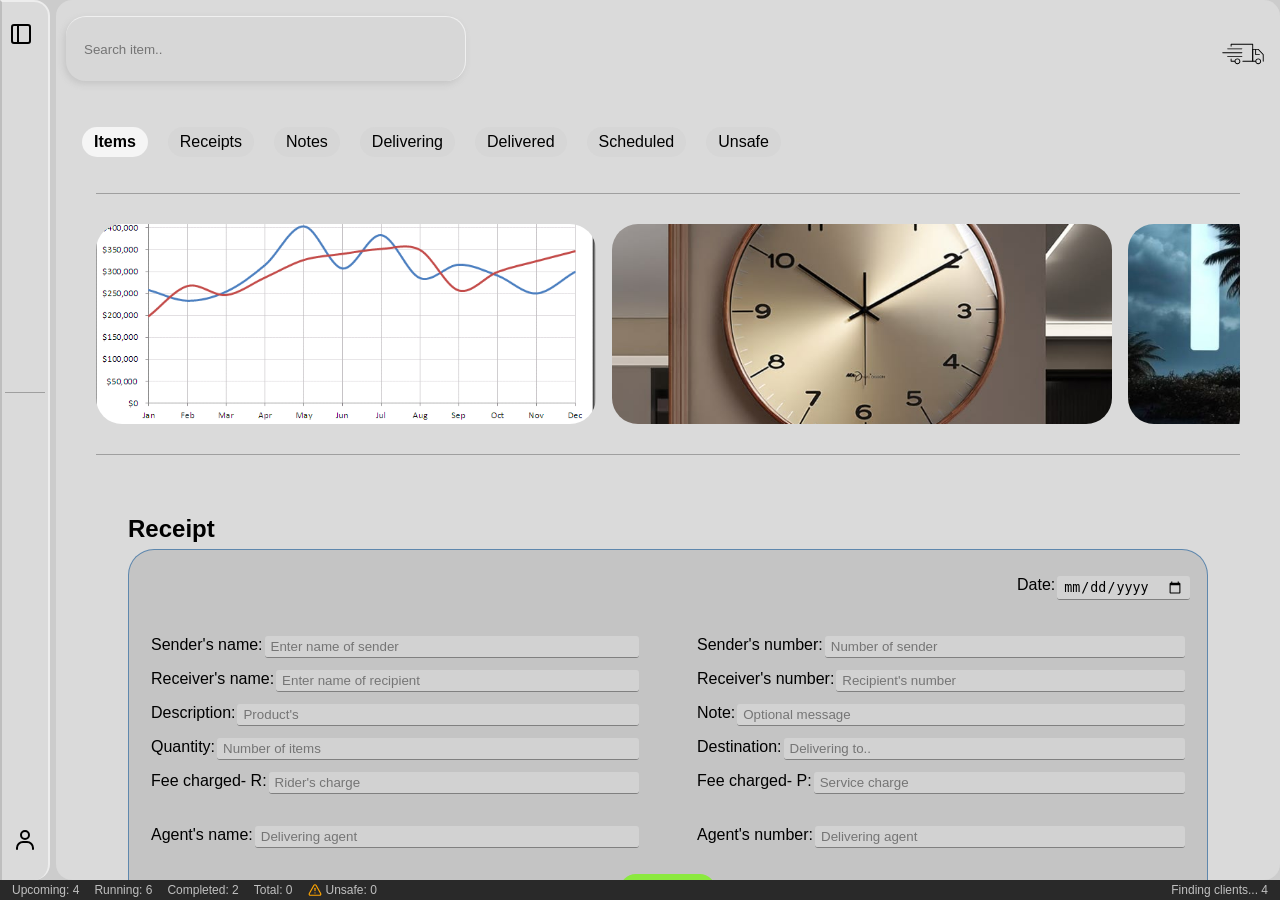
==== index.html @ 26f24923 "Deliva initialized" ====
<!doctype html>
<html lang="en">
  <head>
    <meta charset="UTF-8" />
    <meta name="viewport" content="width=device-width, initial-scale=1.0" />
    <link rel="stylesheet" href="style.css" />
    <title>Deliva</title>
  </head>
  <body>
    <div class="parent-container" id="parentContainer">
      <div class="menu-panel">
        <div class="menu-bg"></div>
        <div class="menu-header">
          <h3>Deliva</h3>
          <div class="header-item" id="menuBtn">
          <svg
            xmlns="http://www.w3.org/2000/svg"
            width="24"
            height="24"
            viewBox="0 0 24 24"
            fill="none"
            stroke="currentColor"
            stroke-width="2"
            stroke-linecap="round"
            stroke-linejoin="round"
            class="lucide lucide-panel-left-icon lucide-panel-left"
          >
            <rect width="18" height="18" x="3" y="3" rx="2" />
            <path d="M9 3v18" />
          </svg>
        </div>
        </div>
        
        <div class="menu-ctrl-sec">
          <div class="row">
            <div class="location-info" id="locationBtn">
              <div class="image"></div>
              <div class="name">Location</div>
            </div>
            <div class="location-info">
              <div class="image"></div>
              <div class="name">Location</div>
            </div>
            <div class="location-info">
              <div class="image"></div>
              <div class="name">Location</div>
            </div>
          </div>
          <div class="row">
            <div class="location-info">
              <div class="image"></div>
              <div class="name">Location</div>
            </div>
            <div class="location-info">
              <div class="image"></div>
              <div class="name">Location</div>
            </div>
            <div class="location-info">
              <div class="image"></div>
              <div class="name">Location</div>
            </div>
          </div>
          <div class="row">
            <div class="location-info">
              <div class="image"></div>
              <div class="name">Location</div>
            </div>
            <div class="location-info">
              <div class="image"></div>
              <div class="name">Location</div>
            </div>
            <div class="location-info">
              <div class="image"></div>
              <div class="name">Location</div>
            </div>
          </div>
        </div>
        <div class="divider"></div>
        <div class="menu-item-sec">
          <div class="menu-item">Insights</div>
          <div class="menu-item">Menu item</div>
          <div class="menu-item">Menu item</div>
          <div class="menu-item">Menu item</div>
          <div class="menu-item">Menu item</div>
          <div class="menu-item">Menu item</div>
          <div class="menu-item">Menu item</div>
        </div>

        <div class="menu-footer">
          <div class="menu-footer-item" id="profileBtn">
            <svg
              xmlns="http://www.w3.org/2000/svg"
              width="24"
              height="24"
              viewBox="0 0 24 24"
            >
              <g
                fill="none"
                stroke="currentColor"
                stroke-dasharray="28"
                stroke-linecap="round"
                stroke-linejoin="round"
                stroke-width="2"
              >
                <path d="M4 21v-1c0 -3.31 2.69 -6 6 -6h4c3.31 0 6 2.69 6 6v1">
                  <animate
                    fill="freeze"
                    attributeName="stroke-dashoffset"
                    dur="0.4s"
                    values="28;0"
                  />
                </path>
                <path
                  stroke-dashoffset="28"
                  d="M12 11c-2.21 0 -4 -1.79 -4 -4c0 -2.21 1.79 -4 4 -4c2.21 0 4 1.79 4 4c0 2.21 -1.79 4 -4 4Z"
                >
                  <animate
                    fill="freeze"
                    attributeName="stroke-dashoffset"
                    begin="0.4s"
                    dur="0.4s"
                    to="0"
                  />
                </path>
              </g>
            </svg>
          </div>
          <div class="menu-footer-item" id="settingBtn">
            <svg
              xmlns="http://www.w3.org/2000/svg"
              width="24"
              height="24"
              viewBox="0 0 24 24"
            >
              <g fill="none" stroke="currentColor" stroke-width="1.5">
                <circle cx="12" cy="12" r="3" />
                <path
                  d="M13.765 2.152C13.398 2 12.932 2 12 2s-1.398 0-1.765.152a2 2 0 0 0-1.083 1.083c-.092.223-.129.484-.143.863a1.62 1.62 0 0 1-.79 1.353a1.62 1.62 0 0 1-1.567.008c-.336-.178-.579-.276-.82-.308a2 2 0 0 0-1.478.396C4.04 5.79 3.806 6.193 3.34 7s-.7 1.21-.751 1.605a2 2 0 0 0 .396 1.479c.148.192.355.353.676.555c.473.297.777.803.777 1.361s-.304 1.064-.777 1.36c-.321.203-.529.364-.676.556a2 2 0 0 0-.396 1.479c.052.394.285.798.75 1.605c.467.807.7 1.21 1.015 1.453a2 2 0 0 0 1.479.396c.24-.032.483-.13.819-.308a1.62 1.62 0 0 1 1.567.008c.483.28.77.795.79 1.353c.014.38.05.64.143.863a2 2 0 0 0 1.083 1.083C10.602 22 11.068 22 12 22s1.398 0 1.765-.152a2 2 0 0 0 1.083-1.083c.092-.223.129-.483.143-.863c.02-.558.307-1.074.79-1.353a1.62 1.62 0 0 1 1.567-.008c.336.178.579.276.819.308a2 2 0 0 0 1.479-.396c.315-.242.548-.646 1.014-1.453s.7-1.21.751-1.605a2 2 0 0 0-.396-1.479c-.148-.192-.355-.353-.676-.555A1.62 1.62 0 0 1 19.562 12c0-.558.304-1.064.777-1.36c.321-.203.529-.364.676-.556a2 2 0 0 0 .396-1.479c-.052-.394-.285-.798-.75-1.605c-.467-.807-.7-1.21-1.015-1.453a2 2 0 0 0-1.479-.396c-.24.032-.483.13-.82.308a1.62 1.62 0 0 1-1.566-.008a1.62 1.62 0 0 1-.79-1.353c-.014-.38-.05-.64-.143-.863a2 2 0 0 0-1.083-1.083Z"
                />
              </g>
            </svg>
          </div>
        </div>
      </div>
      <div class="pages">
        <div class="page main">
          <div class="page-header">
            <input
              type="search"
              placeholder="Search item.."
              class="searchbar"
            />
            <div class="header-item" id="tracker">
              <svg
                xmlns="http://www.w3.org/2000/svg"
                xmlns:xlink="http://www.w3.org/1999/xlink"
                version="1.1"
                width="42"
                height="42"
                viewBox="0 0 256 256"
                xml:space="preserve"
              >
                <g
                  style="
                    stroke: none;
                    stroke-width: 0;
                    stroke-dasharray: none;
                    stroke-linecap: butt;
                    stroke-linejoin: miter;
                    stroke-miterlimit: 10;
                    fill: none;
                    fill-rule: nonzero;
                    opacity: 1;
                  "
                  transform="translate(1.4065934065934016 1.4065934065934016) scale(2.81 2.81)"
                >
                  <path
                    d="M 66.105 61.89 h -21.49 c -0.552 0 -1 -0.447 -1 -1 s 0.448 -1 1 -1 h 20.49 v -35.07 H 20.263 v 3.517 c 0 0.552 -0.448 1 -1 1 s -1 -0.448 -1 -1 v -4.517 c 0 -0.552 0.448 -1 1 -1 h 46.842 c 0.553 0 1 0.448 1 1 v 37.07 C 67.105 61.442 66.658 61.89 66.105 61.89 z"
                    style="
                      stroke: none;
                      stroke-width: 1;
                      stroke-dasharray: none;
                      stroke-linecap: butt;
                      stroke-linejoin: miter;
                      stroke-miterlimit: 10;
                      fill: rgb(0, 0, 0);
                      fill-rule: nonzero;
                      opacity: 1;
                    "
                    transform=" matrix(1 0 0 1 0 0) "
                    stroke-linecap="round"
                  />
                  <path
                    d="M 27.683 61.89 h -8.42 c -0.552 0 -1 -0.447 -1 -1 v -5.037 c 0 -0.553 0.448 -1 1 -1 s 1 0.447 1 1 v 4.037 h 7.42 c 0.552 0 1 0.447 1 1 S 28.235 61.89 27.683 61.89 z"
                    style="
                      stroke: none;
                      stroke-width: 1;
                      stroke-dasharray: none;
                      stroke-linecap: butt;
                      stroke-linejoin: miter;
                      stroke-miterlimit: 10;
                      fill: rgb(0, 0, 0);
                      fill-rule: nonzero;
                      opacity: 1;
                    "
                    transform=" matrix(1 0 0 1 0 0) "
                    stroke-linecap="round"
                  />
                  <path
                    d="M 89 61.89 c -0.55 0 -0.996 -0.443 -1 -0.993 L 87.905 46.76 L 77.653 35.999 H 67.105 V 59.89 h 5.685 c 0.553 0 1 0.447 1 1 s -0.447 1 -1 1 h -6.685 c -0.553 0 -1 -0.447 -1 -1 V 34.999 c 0 -0.552 0.447 -1 1 -1 h 11.977 c 0.273 0 0.535 0.112 0.724 0.31 l 10.82 11.358 c 0.176 0.185 0.274 0.429 0.276 0.683 L 90 60.883 c 0.004 0.553 -0.441 1.003 -0.993 1.007 C 89.005 61.89 89.002 61.89 89 61.89 z"
                    style="
                      stroke: none;
                      stroke-width: 1;
                      stroke-dasharray: none;
                      stroke-linecap: butt;
                      stroke-linejoin: miter;
                      stroke-miterlimit: 10;
                      fill: rgb(0, 0, 0);
                      fill-rule: nonzero;
                      opacity: 1;
                    "
                    transform=" matrix(1 0 0 1 0 0) "
                    stroke-linecap="round"
                  />
                  <path
                    d="M 80.892 47.356 h -8.465 c -0.553 0 -1 -0.447 -1 -1 V 34.999 c 0 -0.552 0.447 -1 1 -1 s 1 0.448 1 1 v 10.358 h 7.465 c 0.553 0 1 0.448 1 1 C 81.892 46.909 81.444 47.356 80.892 47.356 z"
                    style="
                      stroke: none;
                      stroke-width: 1;
                      stroke-dasharray: none;
                      stroke-linecap: butt;
                      stroke-linejoin: miter;
                      stroke-miterlimit: 10;
                      fill: rgb(0, 0, 0);
                      fill-rule: nonzero;
                      opacity: 1;
                    "
                    transform=" matrix(1 0 0 1 0 0) "
                    stroke-linecap="round"
                  />
                  <path
                    d="M 32.975 67.181 c -3.469 0 -6.292 -2.822 -6.292 -6.291 s 2.822 -6.291 6.292 -6.291 c 3.469 0 6.291 2.822 6.291 6.291 S 36.443 67.181 32.975 67.181 z M 32.975 56.599 c -2.366 0 -4.292 1.925 -4.292 4.291 s 1.925 4.291 4.292 4.291 s 4.291 -1.925 4.291 -4.291 S 35.341 56.599 32.975 56.599 z"
                    style="
                      stroke: none;
                      stroke-width: 1;
                      stroke-dasharray: none;
                      stroke-linecap: butt;
                      stroke-linejoin: miter;
                      stroke-miterlimit: 10;
                      fill: rgb(0, 0, 0);
                      fill-rule: nonzero;
                      opacity: 1;
                    "
                    transform=" matrix(1 0 0 1 0 0) "
                    stroke-linecap="round"
                  />
                  <path
                    d="M 78.082 67.181 c -3.47 0 -6.292 -2.822 -6.292 -6.291 s 2.822 -6.291 6.292 -6.291 c 3.469 0 6.291 2.822 6.291 6.291 S 81.551 67.181 78.082 67.181 z M 78.082 56.599 c -2.366 0 -4.292 1.925 -4.292 4.291 s 1.926 4.291 4.292 4.291 s 4.291 -1.925 4.291 -4.291 S 80.448 56.599 78.082 56.599 z"
                    style="
                      stroke: none;
                      stroke-width: 1;
                      stroke-dasharray: none;
                      stroke-linecap: butt;
                      stroke-linejoin: miter;
                      stroke-miterlimit: 10;
                      fill: rgb(0, 0, 0);
                      fill-rule: nonzero;
                      opacity: 1;
                    "
                    transform=" matrix(1 0 0 1 0 0) "
                    stroke-linecap="round"
                  />
                  <path
                    d="M 42.684 43.354 H 1 c -0.552 0 -1 -0.448 -1 -1 s 0.448 -1 1 -1 h 41.684 c 0.552 0 1 0.448 1 1 S 43.236 43.354 42.684 43.354 z"
                    style="
                      stroke: none;
                      stroke-width: 1;
                      stroke-dasharray: none;
                      stroke-linecap: butt;
                      stroke-linejoin: miter;
                      stroke-miterlimit: 10;
                      fill: rgb(0, 0, 0);
                      fill-rule: nonzero;
                      opacity: 1;
                    "
                    transform=" matrix(1 0 0 1 0 0) "
                    stroke-linecap="round"
                  />
                  <path
                    d="M 42.684 34.888 H 11.583 c -0.552 0 -1 -0.448 -1 -1 s 0.448 -1 1 -1 h 31.102 c 0.552 0 1 0.448 1 1 S 43.236 34.888 42.684 34.888 z"
                    style="
                      stroke: none;
                      stroke-width: 1;
                      stroke-dasharray: none;
                      stroke-linecap: butt;
                      stroke-linejoin: miter;
                      stroke-miterlimit: 10;
                      fill: rgb(0, 0, 0);
                      fill-rule: nonzero;
                      opacity: 1;
                    "
                    transform=" matrix(1 0 0 1 0 0) "
                    stroke-linecap="round"
                  />
                  <path
                    d="M 42.684 51.82 H 11.583 c -0.552 0 -1 -0.447 -1 -1 s 0.448 -1 1 -1 h 31.102 c 0.552 0 1 0.447 1 1 S 43.236 51.82 42.684 51.82 z"
                    style="
                      stroke: none;
                      stroke-width: 1;
                      stroke-dasharray: none;
                      stroke-linecap: butt;
                      stroke-linejoin: miter;
                      stroke-miterlimit: 10;
                      fill: rgb(0, 0, 0);
                      fill-rule: nonzero;
                      opacity: 1;
                    "
                    transform=" matrix(1 0 0 1 0 0) "
                    stroke-linecap="round"
                  />
                </g>
              </svg>
            </div>
          </div>
          <div class="page-content">
            <div class="filter-wrapper">
              <div class="filter-item" id="itemsBtn" data-target="homeXrn">
                Items
              </div>
              <div class="filter-item" id="receiptsBtn" data-target="itemsXrn">
                Receipts
              </div>
              <div class="filter-item" id="notesNotes" data-target="notesXrn">
                Notes
              </div>
              <div class="filter-item">Delivering</div>
              <div class="filter-item">Delivered</div>
              <div class="filter-item">Scheduled</div>
              <div class="filter-item">Unsafe</div>
            </div>
            <div class="filter-xrns-container">
              <div class="filter-xrn active" id="homeXrn">
                <div class="divider"></div>
                <div class="display-sec">
                  <div
                    class="display-card"
                    style="background-image: url(images/curvechart.png)"
                  ></div>
                  <div
                    class="display-card"
                    style="background-image: url(images/image5.jpg)"
                  ></div>
                  <div
                    class="display-card"
                    style="background-image: url(images/image1.jpg)"
                  ></div>
                  <div
                    class="display-card"
                    style="background-image: url(images/image2.jpg)"
                  ></div>
                  <div
                    class="display-card"
                    style="
                      background-image: url(images/products_and_services.jpeg);
                    "
                  ></div>
                  <div
                    class="display-card"
                    style="background-image: url(images/Deliverytruck.webp)"
                  ></div>
                </div>
                <div class="divider"></div>
                <div class="items-info-container">
                  <div class="header-text">
                    <h2>Receipt</h2>
                    <div class="code-container"><h3></h3></div>
                  </div>
                  <div class="receipt-form">
                    <div class="item-info date-field">
                      Date:
                      <input
                        id="dateInput"
                        type="date"
                        class="input-field"
                        placeholder="Delivering date"
                      />
                    </div>
                    <div class="row">
                      <div class="item-info">
                        Sender's name:
                        <input
                          id="senderNameInput"
                          type="text"
                          class="input-field"
                          placeholder="Enter name of sender"
                        />
                      </div>
                      <div class="item-info">
                        Sender's number:
                        <input
                          id="senderNumberInput"
                          type="number"
                          class="input-field"
                          placeholder="Number of sender"
                        />
                      </div>
                    </div>
                    <div class="row">
                      <div class="item-info">
                        Receiver's name:
                        <input
                          id="receiverNameInput"
                          type="text"
                          class="input-field"
                          placeholder="Enter name of recipient"
                        />
                      </div>
                      <div class="item-info">
                        Receiver's number:
                        <input
                          id="receiverNumberInput"
                          type="number"
                          class="input-field"
                          placeholder="Recipient's number"
                        />
                      </div>
                    </div>
                    <div class="row">
                      <div class="item-info">
                        Description:
                        <input
                          id="descriptionInput"
                          type="text"
                          class="input-field"
                          placeholder="Product's"
                        />
                      </div>
                      <div class="item-info">
                        Note:
                        <input
                          id="noteInput"
                          type="text"
                          class="input-field"
                          placeholder="Optional message"
                        />
                      </div>
                    </div>
                    <div class="row">
                      <div class="item-info">
                        Quantity:
                        <input
                          id="quantityInput"
                          type="number"
                          class="input-field"
                          placeholder="Number of items"
                        />
                      </div>
                      <div class="item-info">
                        Destination:
                        <input
                          id="destinationInput"
                          type="text"
                          class="input-field"
                          placeholder="Delivering to.."
                        />
                      </div>
                    </div>
                    <div class="row">
                      <div class="item-info">
                        Fee charged- R:
                        <input
                          id="riderFeeInput"
                          type="number"
                          class="input-field"
                          placeholder="Rider's charge"
                        />
                      </div>
                      <div class="item-info">
                        Fee charged- P:
                        <input
                          id="serviceFeeInput"
                          type="number"
                          class="input-field"
                          placeholder="Service charge"
                        />
                      </div>
                    </div>
                    <div class="row space-up">
                      <div class="item-info">
                        Agent's name:
                        <input
                          id="agentNameInput"
                          type="text"
                          class="input-field"
                          placeholder="Delivering agent"
                        />
                      </div>
                      <div class="item-info">
                        Agent's number:
                        <input
                          id="agentNumberInput"
                          type="number"
                          class="input-field"
                          placeholder="Delivering agent"
                        />
                      </div>
                    </div>
                    <div class="save-btn" id="saveBtn">Save</div>
                  </div>
                </div>
                <div class="items-info-container">
                  <div class="header-text">
                    <h2>Way Bill</h2>
                    <button class="btn" id="expandBtn">Collapse</button>
                  </div>
                  <div class="bill-container"></div>
                </div>
              </div>
              <div class="filter-xrn" id="itemsXrn"></div>
              <div class="filter-xrn" id="notesXrn"></div>
            </div>
          </div>
        </div>
        <div class="page" id="locationPage">
          <div class="location-coverimg-container">
            <div class="location-coverimg">
              <div class="image-blur"></div>
              <div class="image-line-blur"></div>
            </div>
          </div>
          <div class="location-page-header"></div>
          <div class="location-content">
            <div class="location-name">
              <h2>Location</h2>
            </div>
            <div class="agent-details">
              <div class="agent-info-item">
                <div class="agent-info">
                  <h3>Agent name</h3>
                  <div class="icon">
                    <svg
                      xmlns="http://www.w3.org/2000/svg"
                      width="24"
                      height="24"
                      viewBox="0 0 24 24"
                      fill="none"
                      stroke="currentColor"
                      stroke-width="2"
                      stroke-linecap="round"
                      stroke-linejoin="round"
                      class="lucide lucide-user-icon lucide-user"
                    >
                      <path d="M19 21v-2a4 4 0 0 0-4-4H9a4 4 0 0 0-4 4v2" />
                      <circle cx="12" cy="7" r="4" />
                    </svg>
                  </div>
                </div>
                <div class="agent-info-field">
                  <h3>Nameof Agent</h3>
                </div>
              </div>
              <div class="divider"></div>
              <div class="agent-info-item">
                <div class="agent-info">
                  <h3>Agent Tel no</h3>
                  <div class="icon">
                    <svg
                      xmlns="http://www.w3.org/2000/svg"
                      width="220"
                      height="220"
                      viewBox="0 0 24 24"
                      fill="none"
                      stroke="currentColor"
                      stroke-width="2"
                      stroke-linecap="round"
                      stroke-linejoin="round"
                      class="lucide lucide-phone-icon lucide-phone"
                    >
                      <path
                        d="M13.832 16.568a1 1 0 0 0 1.213-.303l.355-.465A2 2 0 0 1 17 15h3a2 2 0 0 1 2 2v3a2 2 0 0 1-2 2A18 18 0 0 1 2 4a2 2 0 0 1 2-2h3a2 2 0 0 1 2 2v3a2 2 0 0 1-.8 1.6l-.468.351a1 1 0 0 0-.292 1.233 14 14 0 0 0 6.392 6.384"
                      />
                    </svg>
                  </div>
                </div>
                <div class="agent-info-field">
                  <div class="numbers-container">
                    <h3>Numberof Agent</h3>
                  </div>
                </div>
              </div>
            </div>
            <div class="items-info-container">
              <div class="date-container">Date</div>
            </div>
            <div class="location-items-container"></div>
          </div>
        </div>
      </div>
    </div>
    <div class="footer-notes-bar">
      <div class="f-note">Upcoming: 4</div>
      <div class="f-note">Running: 6</div>
      <div class="f-note">Completed: 2</div>
      <div class="f-note" id="fNoteTotal"></div>
      <div class="f-note">
        <svg
          xmlns="http://www.w3.org/2000/svg"
          width="14"
          height="14"
          viewBox="0 0 24 24"
          fill="none"
          stroke="currentColor"
          stroke-width="2"
          stroke-linecap="round"
          stroke-linejoin="round"
          class="lucide lucide-triangle-alert-icon lucide-triangle-alert"
        >
          <path
            d="m21.73 18-8-14a2 2 0 0 0-3.48 0l-8 14A2 2 0 0 0 4 21h16a2 2 0 0 0 1.73-3"
          />
          <path d="M12 9v4" />
          <path d="M12 17h.01" />
        </svg>
        Unsafe: 0
      </div>
      <div class="f-note" id="footerClient">Finding clients... 4</div>
    </div>
  </body>
  <script src="main.js"></script>
</html>
---- style.css ----
/* :root {
  hoverbg: hsl(0, 0%, 50%, 0.2);
} */
* {
  padding: 0;
  margin: 0;
  box-sizing: border-box;
}
body {
  height: 100vh;
  min-width: 300px;
  overflow: hidden;
  background: hsl(0, 0%, 80%);
  font-family: "Segoe UI", Tahoma, Geneva, Verdana, sans-serif;
  display: flex;
  flex-direction: column;
}
::-webkit-scrollbar {
  width: 6px;
}
::-webkit-scrollbar-track {
  background: transparent;
}
::-webkit-scrollbar-thumb {
  border: 1px solid hsla(0, 0%, 44%, 0.247);
  border-radius: 3px;
  background: rgba(185, 185, 185, 0.884);
}
.parent-container {
  width: 100%;
  flex: 1;
  min-height: 0;
  background: hsl(0, 0%, 80%);
  display: flex;
  justify-content: flex-start;
  gap: 6px;
  position: relative;
  overflow: hidden;
}
.pages {
  width: 100%;
  flex: 1;
  position: relative;
  /* background: green; */
  overflow: hidden;
  display: flex;
}
.page {
  width: 100%;
  height: 100%;
  padding: 10px;
  border-radius: 16px;
  background: hsl(0, 0%, 88%, 0.7);
  position: absolute;
  top: 0;
  left: 0;
  transform: translateX(100%);
  transition: transform 0.3s ease;
  display: flex;
  flex-direction: column;
  overflow-y: auto;
  padding-bottom: 100px;
}
.main {
  transform: translateX(0);
}
.page.show {
  transform: translateX(0);
}
#locationBtn {
  background: green;
}
.page-header {
  padding: 16px 0 30px;
  display: flex;
  justify-content: space-between;
}
.location-page-header {
  padding: 20px;
  background: hsl(0, 0%, 0%, 0.5);
  position: absolute;
  top: 4px;
  left: 0;
  right: 0;
}
/* .location-coverimg-container {
} */
.location-coverimg {
  width: 100%;
  height: 150px;
  position: absolute;
  top: 0;
  left: 0;
  background-image: url("images/image3.jpg");
  background-repeat: no-repeat;
  background-position: center;
  background-size: cover;
}
.image-blur {
  width: 100%;
  height: 20px;
  padding: 16px;
  background: hsl(0, 0%, 0%, .1);
  backdrop-filter: blur(10px);
  position: absolute;
  left: 0;
  bottom: 0;
}
.image-line-blur {
  width: 100%;
  height: 50px;
  padding: 16px;
  background: hsl(0, 0%, 60%, 0.1);
  backdrop-filter: blur(10px);
  position: absolute;
  left: 0;
  bottom: -35px;
}
.location-content {
  width: 100%;
  flex: 1;
  padding: 10px;
  background: hsl(0, 0%, 76%, 0.5);
  border-radius: 16px;
  position: absolute;
  top: 130px;
  left: 0;
}
.location-name {
  width: fit-content;
  padding: 6px 12px;
  border: 1px solid #fff;
  border-radius: 8px;
  background: rgb(255, 115, 0);
  color: #fff;
  position: relative;
  top: -30px;
}
.agent-details {
  padding: 24px 16px;
  border-radius: 16px;
  background: #ecd38e;
  display: flex;
  flex-direction: column;
  gap: 30px;
}
.agent-info-item {
  display: flex;
  align-items: start;
  gap: 18px;
}
.agent-info {
  width: fit-content;
  border: 1px solid;
  border-radius: 8px;
  padding: 4px;
  position: relative;
}
.agent-info h3 {
  font-size: 14px;
  font-weight: 400;
}
.agent-info .icon {
  width: 22px;
  height: 22px;
  border-radius: 50%;
  background: #ecd38e;
  position: absolute;
  top: -60%;
  display: flex;
  align-items: center;
  justify-content: center;
}
.agent-info .icon svg {
  width: 18px;
  height: 18px;
}
.numbers-container {
  display: flex;
  flex-direction: column;
  align-items: start;
}
.divider {
  height: 1px;
  width: 100%;
  background: hsla(0, 0%, 40%, 0.5);
  /* background: hsla(0, 0%, 0%, 0.9); */
  margin: 10px 0;
}
.menu-bg {
  position: absolute;
  inset: 0;
  width: 220px;
  border-radius: 0 16px 16px 0;
  background: url("images/UI/cc1b6f63-4855-457a-b204-3579b3ddf3bd.jpeg");
  filter: blur(16px);
  z-index: -100;
}
.menu-panel {
  height: 100%;
  width: 50px;
  flex-shrink: 0;
  padding: 3px;
  padding-bottom: 10px;
  border-top: 2px solid hsla(0, 0%, 100%, 0.5);
  border-right: 2px solid hsla(0, 0%, 100%, 0.5);
  border-left: 2px solid hsl(0, 0%, 50%, 0.3);
  border-radius: 0 16px 16px 0;
  background: hsl(0, 0%, 88%, 0.7);
  display: flex;
  flex-direction: column;
  gap: 10px;
  overflow: hidden;
  position: relative;
  /* margin-left: -12px; */
  transition:
    width 0.3s ease,
    margin-left 0.3s ease;
    /* 0.5s cubic-bezier(0.175, 0.885, 0.32, 1.275) */
}
.parent-container.menu #menuBtn {
  margin-right: 6px;
}
.parent-container.menu .menu-panel {
  width: 220px;
  overflow-y: auto;
}
.parent-container.menu .menu-header h3 {
  transform: translateX(0);
}
.parent-container.menu .menu-ctrl-sec {
  transform: translateX(0);
}
.parent-container.menu .menu-item-sec {
  opacity: 1;
  transform: translateX(0);
}
.menu-panel::-webkit-scrollbar {
  display: none;
}
.menu-header {
  padding: 10px;
  display: flex;
  align-items: center;
  justify-content: space-between;
}
.menu-header h3 {
  font-size: 32px;
  font-weight: 600;
  color: hsla(0, 0%, 0%, 0.1);
  transform: translateX(-170%);
  transition: 0.6s ease;
}
.menu-ctrl-sec {
  height: 300px;
  width: 100%;
  padding: 14px 15px;
  border: 1px solid hsla(0, 0%, 0%, 0.3);
  border-radius: 22px;
  background: hsl(0, 0%, 85%, 0.8);
  display: flex;
  flex-direction: column;
  align-items: center;
  justify-content: space-between;
  flex-shrink: 0;
  overflow: hidden;
  transform: translateX(-180%);
  transition: 0.4s cubic-bezier(0.375, 1.185, 0.32, 1.075);
}
.location-info {
  width: 58px;
  padding: 6px 3px;
  border-radius: 12px;
  display: flex;
  flex-direction: column;
  align-items: center;
  justify-content: center;
  cursor: pointer;
  gap: 6px;
  overflow: hidden;
  text-overflow: ellipsis;
  /* display: inline-block; */
  white-space: nowrap;
}
.location-info .image {
  width: 40px;
  height: 40px;
  border-radius: 50%;
  background: rgb(150, 150, 150);
}
.location-info .name {
  padding: 3px;
  font-size: 14px;
  display: inline-block;
  white-space: nowrap;
  text-overflow: ellipsis;
  text-align: start;
  /* background: blue; */
}
.location-info:hover {
  background: hsl(0, 0%, 96%);
}
.location-items-container {
  height: 500px;
  border-radius: 16px;
  background: rgba(168, 146, 146, 0.158);
  box-shadow: 3px 3px 8px hsl(0, 0%, 0%, 0.2);
  margin-top: 14px;
}
#menuBtn {
  position: absolute;
  right: 0;
  transition: 0.6s ease;
}
.menu-item-sec {
  padding: 18px 8px;
  border-radius: 26px;
  background: hsl(0, 0%, 70%, 0.2);
  display: flex;
  flex-direction: column;
  gap: 10px;
  margin-top: 30px;
  opacity: 0;
  transition: 0.4s ease;
  transform: translateX(-60px);
}
.menu-item {
  width: 100%;
  padding: 8px 12px;
  border-radius: 16px;
  background: hsl(0, 0%, 70%, 0.1);
  cursor: pointer;
  white-space: nowrap;
}
.menu-item:hover {
  background: hsl(0, 0%, 96%);
}
.menu-footer {
  display: flex;
  justify-content: space-between;
  gap: 10px;
  margin-top: auto;
  padding-bottom: 10px;
}
.menu-footer-item {
  width: fit-content;
  padding: 8px;
  border-radius: 50%;
  cursor: pointer;
  display: flex;
  align-items: center;
  justify-content: center;
}
.menu-footer-item:hover {
  background: hsl(0, 0%, 70%, 0.3);
}
.searchbar {
  padding: 12px 18px;
  width: 400px;
  border: none;
  border-top: 1px solid #ffffff9f;
  border-right: 1px solid #ffffff9f;
  border-radius: 20px;
  outline: none;
  background: hsl(0, 0%, 80%, 0.2);
  box-shadow: -2px 3px 6px hsl(0, 0%, 60%, 0.3);
  margin-top: -10px;
}
.header-item {
  width: 55px;
  height: 55px;
  border-radius: 6px;
  display: flex;
  justify-content: center;
  align-items: center;
  cursor: pointer;
}
.header-item:hover {
  background: hsl(0, 0%, 50%, 0.2);
}
.page-content {
  width: 100%;
  padding: 10px;
  display: flex;
  flex-direction: column;
  position: relative;
  background: none;
}
.filter-wrapper {
  display: flex;
  justify-content: flex-start;
  gap: 20px;
  margin: 6px;
  overflow-x: auto;
  -webkit-overflow-scrolling: touch;
  scrollbar-width: none;
}
.filter-wrapper::-webkit-scrollbar {
  display: none;
}
.filter-item.active {
  background: hsl(0, 0%, 96%);
  font-weight: 600;
}
.filter-item {
  min-width: 60px;
  padding: 6px 12px;
  border-radius: 20px;
  background: hsl(0, 0%, 70%, 0.1);
  display: flex;
  align-items: center;
  justify-content: center;
  white-space: nowrap;
  cursor: pointer;
}
.filter-item:hover {
  background: hsl(0, 0%, 96%);
}
.filter-xrns-container {
  width: 100%;
  max-width: 1200px;
  background: none;
  position: relative;
  margin: 0 auto;
  overflow: hidden;
  transition: height 0.3s ease;
}
.filter-xrn {
  width: 100%;
  padding: 20px;
  background: none;
  position: absolute;
  top: 0;
  left: 0;
  opacity: 0;
  transform: translateX(100%);
  transition:
    transform 0.3s ease,
    opacity 0.25s ease;
  pointer-events: none;
}
.filter-xrn.active {
  opacity: 1;
  transform: translateX(0);
  pointer-events: auto;
}
.footer-notes-bar {
  width: 100%;
  height: 20px;
  padding: 2px 12px;
  background: hsl(0, 0%, 0%, 0.8);
  backdrop-filter: blur(5px);
  flex: 0 0 auto;
  color: hsla(0, 0%, 100%, 0.7);
  font-size: 12px;
  display: flex;
  align-items: center;
  gap: 15px;
  overflow-x: auto;
  white-space: nowrap;
}
.f-note {
  display: flex;
  align-items: center;
  gap: 4px;
}
.f-note svg {
  color: orange;
}
#footerClient {
  margin-left: auto;
}
.display-sec {
  border-radius: 26px;
  display: flex;
  flex-direction: row;
  align-items: center;
  justify-content: flex-start;
  width: 100%;
  overflow-x: auto;
  background: none;
  gap: 16px;
  scroll-snap-type: x mandatory;
  -webkit-overflow-scrolling: touch;
}
.display-sec::-webkit-scrollbar {
  display: none;
}
.display-card {
  width: 100%;
  max-width: 500px;
  height: 200px;
  margin-top: 20px;
  margin-bottom: 20px;
  border-radius: 26px;
  background-repeat: no-repeat;
  background-position: center;
  background-size: cover;
  display: flex;
  flex-shrink: 0;
  scroll-snap-align: center;
}
/* slider keyframes removed: using scroll-snap + JS-driven scrolling */

@media (max-width: 600px) {
  .display-card {
    max-width: 90vw;
    height: 160px;
    border-radius: 18px;
  }
  .searchbar {
    width: calc(100% - 120px);
  }
  .menu-panel {
    max-width: 200px;
  }
  .filter-xrn {
    padding: 12px;
  }
  .filter-wrapper {
    gap: 10px;
    margin: 6px 4px;
  }
}
.header-text {
  width: 100%;
  max-width: 1080px;
  margin-bottom: 6px;
  display: flex;
  background: none;
}
.header-text h2 {
  width: fit-content;
  display: flex;
  align-items: center;
  justify-content: flex-start;
}
.code-container {
  flex: 1;
  display: flex;
  align-items: center;
  justify-content: center;
  background: none;
  margin-left: auto;
}
.btn {
  width: 60px;
  padding: 2px 36px;
  border-radius: 7px;
  outline: none;
  border: none;
  display: flex;
  align-items: center;
  justify-content: center;
  cursor: pointer;
  transition: 0.2s ease;
}
.btn:hover {
  background: hsl(0, 0%, 70%, 0.2);
}
.btn:active {
  transform: scale(0.9);
}
#expandBtn {
  display: none;
  margin-left: auto;
}
.items-info-container {
  width: 100%;
  display: flex;
  flex-direction: column;
  align-items: center;
  justify-content: center;
  position: relative;
  margin-top: 60px;
}
.receipt-form {
  width: 100%;
  max-width: 1080px;
  padding: 20px 16px;
  border: 1px solid rgba(28, 95, 158, 0.603);
  border-radius: 26px;
  background: hsla(0, 0%, 64%, 0.4);
  display: flex;
  flex-direction: column;
  justify-content: space-between;
}
.process-indicator {
  display: flex;
  gap: 1px;
}
.indicator {
  width: 40px;
  height: 40px;
  padding: 2px;
  border-radius: 10px;
  background: none;
  display: flex;
  align-items: center;
  justify-content: center;
}
.indicator svg {
  /* width: 24px;
  height: 24px; */
  stroke-width: 2px;
  stroke: blue;
}
.indicator:hover {
  width: 50px;
  height: 40px;
  background: hsl(0, 0%, 0%, 0.2);
}
.item-info {
  width: 100%;
  max-width: 500px;
  /* max-width: 100px; */
  padding: 6px;
  background: none;
  display: flex;
  white-space: nowrap;
  gap: 2px;
  overflow: hidden;
}
.row {
  display: flex;
  justify-content: space-between;
  gap: 10px;
}
.space-up {
  margin-top: 20px;
}
.input-field {
  width: 100%;
  flex: 1;
  padding: 3px 6px;
  outline: none;
  border: none;
  border-bottom: 1px solid hsl(0, 0%, 50%);
  border-radius: 3px;
  background: hsla(0, 0%, 90%, 0.4);
  /* background: none; */
}
.date-field {
  width: 180px;
  overflow: hidden;
  margin-left: auto;
  margin-bottom: 24px;
}
.save-btn {
  width: fit-content;
  padding: 8px 30px;
  border-radius: 16px;
  background: #8be93f;
  margin-top: 20px;
  margin-left: 50%;
  transform: translateX(-50%);
  cursor: pointer;
}
.save-btn:hover {
  background: #a0f15c;
}
.location-set {
  width: 100%;
  max-width: 1080px;
  padding: 20px 16px;
  /* margin-top: 65px; */
  border-radius: 26px;
  background: none;
  box-shadow: 1px 1px 8px hsl(0, 0%, 0%, 0.2);
  position: relative;
}
.date-container {
  width: fit-content;
  padding: 6px 12px;
  border-radius: 8px;
  background: hsla(0, 0%, 0%, 0.145);
  font-weight: 400;
  margin-left: auto;
  cursor: pointer;
  transition: 0.2s ease;
}
.date-container:hover {
  background: hsla(0, 0%, 30%, 0.145);
}
.destination-container {
  width: fit-content;
  padding: 2px;
  padding-right: 4px;
  border-radius: 7px;
  display: flex;
  align-items: center;
  justify-content: center;
  gap: 10px;
  cursor: pointer;
}
.destination-container:hover {
  background: hsla(0, 0%, 40%, 0.2);
}
.location {
  width: 100%;
  display: flex;
  justify-content: space-between;
  align-items: center;
  background: none;
}
.location-item-counter {
  padding: 4px;
  margin-right: auto;
  margin-top: auto;
  margin-bottom: 2px;
  border-radius: 5px;
  background: #000;
  color: #fff;
  transform: scale(0.5);
  cursor: default;
}
.editor-card {
  display: flex;
  gap: 8px;
  opacity: 0;
  transition: 0.2s ease;
  position: absolute;
  top: -15px;
  right: 10px;
}
.bill:hover .editor-card {
  opacity: 1;
}
.editor-item {
  padding: 4px 6px;
  border: 3px solid hsl(0, 0%, 88%, 0.7);
  border-radius: 7px;
  background: hsla(0, 0%, 40%, 0.2);
  cursor: pointer;
}
.editor-item:hover {
  border: 1px solid hsl(0, 0%, 10%);
  background: hsla(0, 0%, 60%, 0.2);
}
.editor-item:active {
  background: hsla(0, 0%, 50%, 0.3);
  transform: scale(0.9);
}
.editor-item svg {
  width: 14px;
  height: 14px;
}
.item-senders {
  width: fit-content;
  border-radius: 7px;
  padding: 6px 1px;
  padding-right: 2px;
  display: flex;
  justify-content: center;
  cursor: pointer;
}
.item-senders:hover {
  background: hsl(0, 0%, 40%, 0.2);
}
.item-senders svg {
  width: 24px;
  height: 24px;
}
.sender-name h3 {
  font-weight: 600;
  margin-left: 2px;
}
.bill-container {
  width: 100%;
  display: flex;
  flex-direction: column;
  justify-content: center;
  align-items: center;
  gap: 30px;
}
.bill {
  padding: 12px;
  margin-left: 22px;
  border-radius: 14px;
  background: hsla(0, 0%, 70%, 0.4);
  margin-top: 20px;
  display: flex;
  align-items: center;
  gap: 12px;
  position: relative;
}
.bill::before {
  content: "";
  width: 1px;
  height: 124px;
  margin-left: -30px;
  background: hsla(0, 0%, 20%, 0.2);
  position: absolute;
}
.bill:last-child {
  margin-bottom: 14px;
}
.bill-item-img {
  width: 60px;
  height: 60px;
  border-top: 1px solid #ffffffd0;
  border-right: 1px solid #ffffffd0;
  border-radius: 8px;
  background: rgb(129, 129, 129);
}
.bill-details {
  width: 100%;
  display: flex;
  flex-direction: column;
  justify-content: space-between;
}
.output-value {
  margin-left: 3px;
  font-weight: 500;
}
.code {
  margin-left: auto;
  width: fit-content;
  margin-top: -20px;
  font-weight: 600;
}
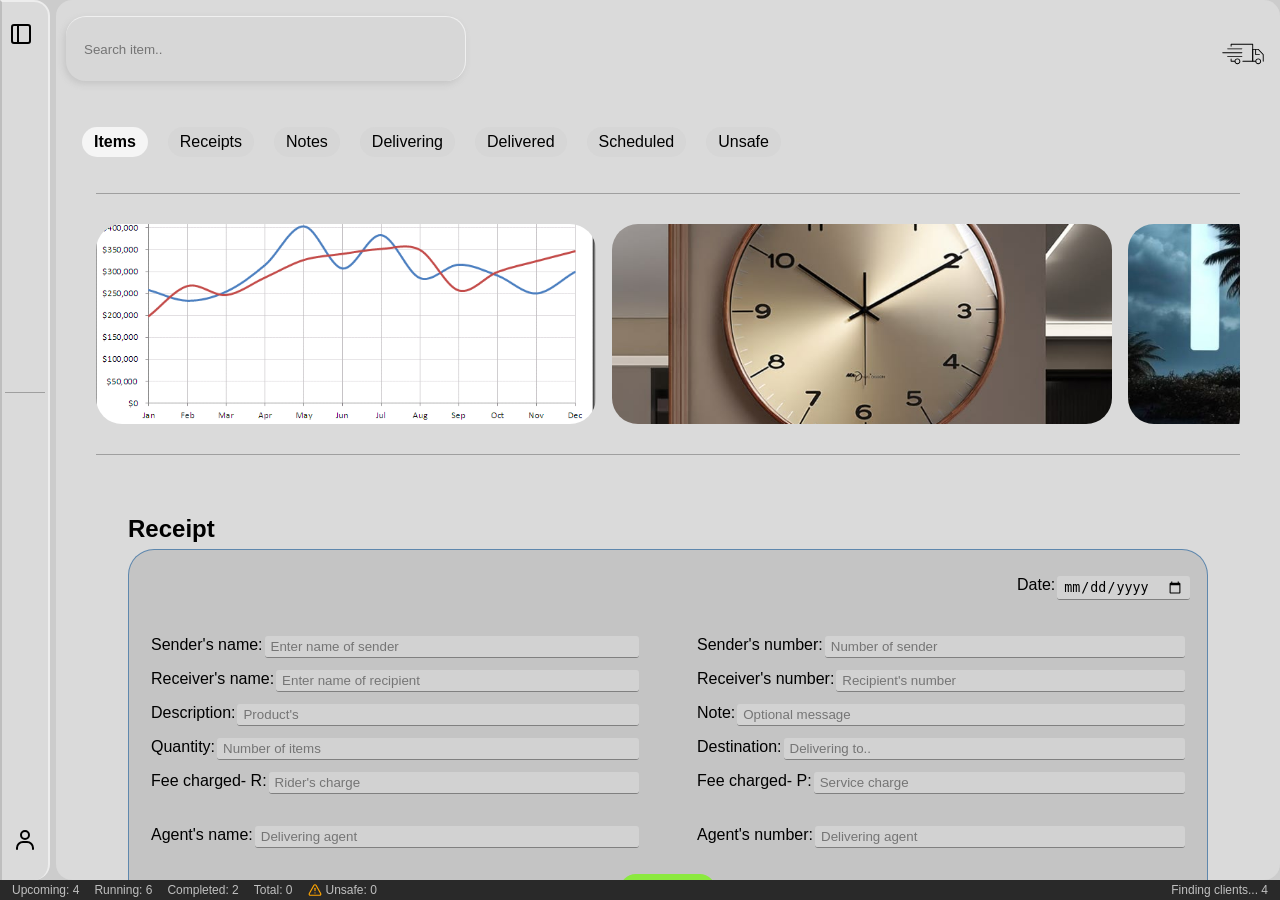
==== commit b16abc40: "Added insights" ====
--- a/index.html
+++ b/index.html
@@ -13,24 +13,24 @@
         <div class="menu-header">
           <h3>Deliva</h3>
           <div class="header-item" id="menuBtn">
-          <svg
-            xmlns="http://www.w3.org/2000/svg"
-            width="24"
-            height="24"
-            viewBox="0 0 24 24"
-            fill="none"
-            stroke="currentColor"
-            stroke-width="2"
-            stroke-linecap="round"
-            stroke-linejoin="round"
-            class="lucide lucide-panel-left-icon lucide-panel-left"
-          >
-            <rect width="18" height="18" x="3" y="3" rx="2" />
-            <path d="M9 3v18" />
-          </svg>
+            <svg
+              xmlns="http://www.w3.org/2000/svg"
+              width="24"
+              height="24"
+              viewBox="0 0 24 24"
+              fill="none"
+              stroke="currentColor"
+              stroke-width="2"
+              stroke-linecap="round"
+              stroke-linejoin="round"
+              class="lucide lucide-panel-left-icon lucide-panel-left"
+            >
+              <rect width="18" height="18" x="3" y="3" rx="2" />
+              <path d="M9 3v18" />
+            </svg>
+          </div>
         </div>
-        </div>
-        
+
         <div class="menu-ctrl-sec">
           <div class="row">
             <div class="location-info" id="locationBtn">
@@ -77,8 +77,18 @@
         </div>
         <div class="divider"></div>
         <div class="menu-item-sec">
-          <div class="menu-item">Insights</div>
-          <div class="menu-item">Menu item</div>
+          <a
+            href="index.html"
+            class="menu-item"
+            style="text-decoration: none; color: inherit"
+            >Dashboard</a
+          >
+          <a
+            href="insights.html"
+            class="menu-item"
+            style="text-decoration: none; color: inherit"
+            >Insights</a
+          >
           <div class="menu-item">Menu item</div>
           <div class="menu-item">Menu item</div>
           <div class="menu-item">Menu item</div>
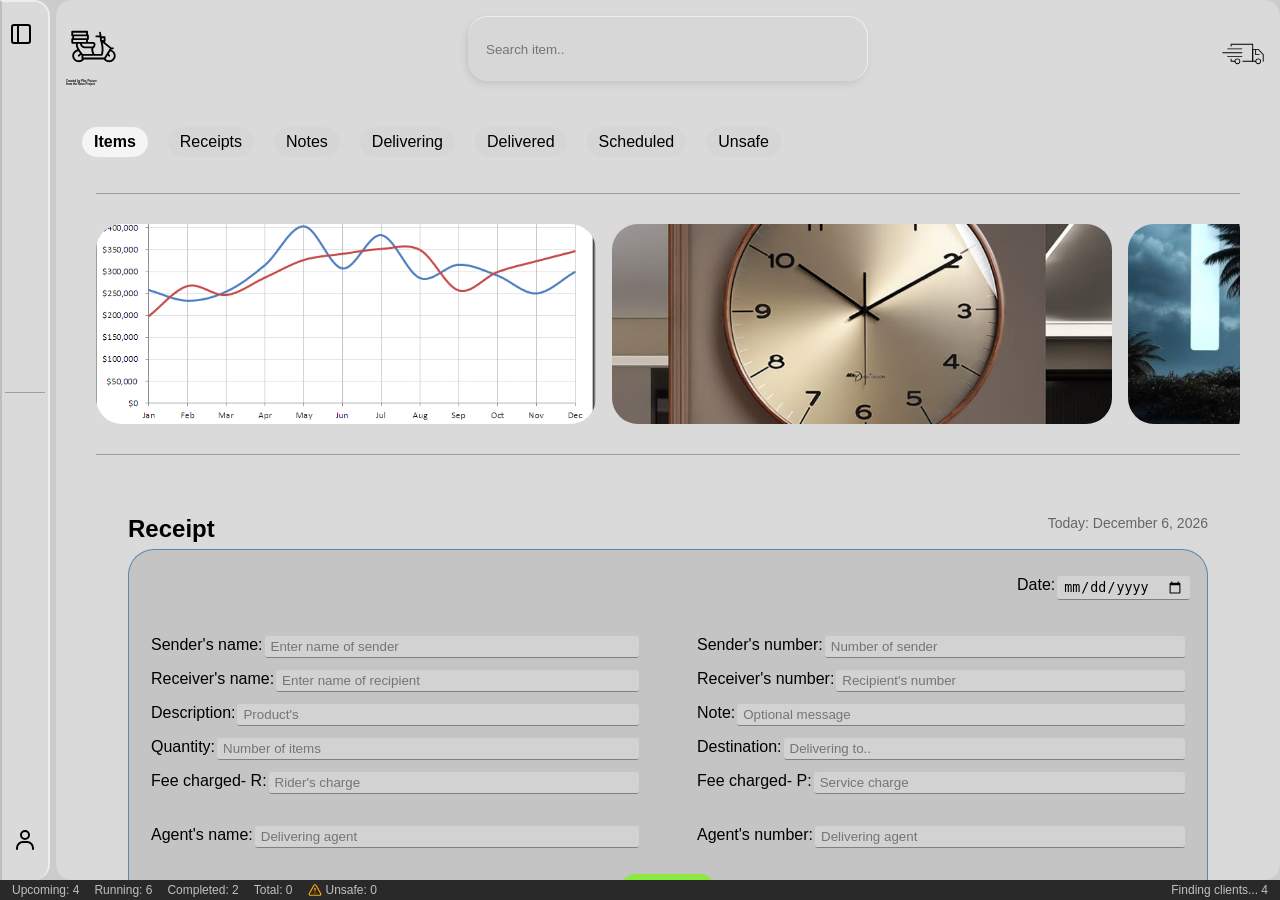
==== commit f54eed33: "Merge insights.html into index.html Modify menu ctrl sec Add notification in header" ====
--- a/index.html
+++ b/index.html
@@ -4,6 +4,7 @@
     <meta charset="UTF-8" />
     <meta name="viewport" content="width=device-width, initial-scale=1.0" />
     <link rel="stylesheet" href="style.css" />
+    <link rel="stylesheet" href="insights.css" />
     <title>Deliva</title>
   </head>
   <body>
@@ -34,61 +35,197 @@
         <div class="menu-ctrl-sec">
           <div class="row">
             <div class="location-info" id="locationBtn">
-              <div class="image"></div>
-              <div class="name">Location</div>
+              <div class="image">
+                <svg
+                  xmlns="http://www.w3.org/2000/svg"
+                  width="24"
+                  height="24"
+                  viewBox="0 0 24 24"
+                >
+                  <path
+                    fill="currentColor"
+                    d="M10.115 21.811c.606.5 1.238.957 1.885 1.403a27 27 0 0 0 1.885-1.403a28 28 0 0 0 2.853-2.699C18.782 16.877 21 13.637 21 10a9 9 0 1 0-18 0c0 3.637 2.218 6.876 4.262 9.112a28 28 0 0 0 2.853 2.7M12 13.25a3.25 3.25 0 1 1 0-6.5a3.25 3.25 0 0 1 0 6.5"
+                  />
+                </svg>
+              </div>
+              <div class="name">Locations</div>
+            </div>
+            <div class="location-info">
+              <div class="image">
+                <svg
+                  xmlns="http://www.w3.org/2000/svg"
+                  xmlns:xlink="http://www.w3.org/1999/xlink"
+                  version="1.1"
+                  width="256"
+                  height="256"
+                  viewBox="0 0 256 256"
+                  xml:space="preserve"
+                >
+                  <g
+                    style="
+                      stroke: none;
+                      stroke-width: 0;
+                      stroke-dasharray: none;
+                      stroke-linecap: butt;
+                      stroke-linejoin: miter;
+                      stroke-miterlimit: 10;
+                      fill: none;
+                      fill-rule: nonzero;
+                      opacity: 1;
+                    "
+                    transform="translate(1.4065934065934016 1.4065934065934016) scale(2.81 2.81)"
+                  >
+                    <path
+                      d="M 89.034 43.825 L 74.452 27.423 c -0.725 -0.816 -1.767 -1.284 -2.859 -1.284 H 58.256 v -0.448 c 0 -3.723 -3.029 -6.752 -6.751 -6.752 H 6.752 C 3.029 18.94 0 21.969 0 25.692 v 35.098 c 0 2.219 1.805 4.024 4.023 4.024 h 10.374 c 0.827 3.573 4.029 6.247 7.85 6.247 s 7.023 -2.674 7.85 -6.247 h 25.193 h 2.967 h 10.701 c 0.827 3.573 4.029 6.247 7.85 6.247 s 7.023 -2.674 7.85 -6.247 h 1.519 c 2.109 0 3.825 -1.715 3.825 -3.825 V 46.367 C 90 45.43 89.657 44.527 89.034 43.825 z M 85.213 43.993 H 67.936 c -0.336 0 -0.609 -0.274 -0.609 -0.61 v -7.785 c 0 -0.336 0.273 -0.609 0.609 -0.609 h 9.272 L 85.213 43.993 z M 6.752 21.907 h 44.753 c 2.086 0 3.784 1.698 3.784 3.785 v 0.448 v 22.322 H 2.967 v -22.77 C 2.967 23.605 4.665 21.907 6.752 21.907 z M 22.246 68.093 c -2.81 0 -5.097 -2.286 -5.097 -5.097 s 2.287 -5.097 5.097 -5.097 s 5.097 2.286 5.097 5.097 S 25.057 68.093 22.246 68.093 z M 30.218 61.846 c -0.561 -3.902 -3.917 -6.913 -7.972 -6.913 s -7.411 3.011 -7.972 6.913 H 4.023 c -0.582 0 -1.056 -0.474 -1.056 -1.057 v -9.361 h 52.322 v 10.417 H 30.218 z M 76.807 68.093 c -2.811 0 -5.097 -2.286 -5.097 -5.097 s 2.286 -5.097 5.097 -5.097 s 5.097 2.286 5.097 5.097 S 79.617 68.093 76.807 68.093 z M 86.175 61.846 h -1.397 c -0.561 -3.902 -3.917 -6.913 -7.972 -6.913 s -7.411 3.011 -7.972 6.913 H 58.256 v -32.74 h 13.337 c 0.244 0 0.478 0.105 0.641 0.288 l 2.335 2.627 h -6.634 c -1.972 0 -3.576 1.604 -3.576 3.576 v 7.785 c 0 1.972 1.604 3.577 3.576 3.577 h 19.097 v 14.029 C 87.033 61.462 86.649 61.846 86.175 61.846 z"
+                      style="
+                        stroke: none;
+                        stroke-width: 1;
+                        stroke-dasharray: none;
+                        stroke-linecap: butt;
+                        stroke-linejoin: miter;
+                        stroke-miterlimit: 10;
+                        fill: rgb(0, 0, 0);
+                        fill-rule: nonzero;
+                        opacity: 1;
+                      "
+                      transform=" matrix(1 0 0 1 0 0) "
+                      stroke-linecap="round"
+                    />
+                  </g>
+                </svg>
+              </div>
+              <div class="name">Fleet</div>
             </div>
             <div class="location-info">
               <div class="image"></div>
-              <div class="name">Location</div>
-            </div>
-            <div class="location-info">
-              <div class="image"></div>
-              <div class="name">Location</div>
+              <div class="name">Issues</div>
             </div>
           </div>
           <div class="row">
             <div class="location-info">
               <div class="image"></div>
-              <div class="name">Location</div>
+              <div class="name">Security</div>
+            </div>
+            <div class="location-info">
+              <div class="image">
+                <svg
+                  xmlns="http://www.w3.org/2000/svg"
+                  width="24"
+                  height="24"
+                  viewBox="0 0 24 24"
+                  fill="none"
+                  stroke="currentColor"
+                  stroke-width="2"
+                  stroke-linecap="round"
+                  stroke-linejoin="round"
+                  class="lucide lucide-credit-card-icon lucide-credit-card"
+                >
+                  <rect width="20" height="14" x="2" y="5" rx="2" />
+                  <line x1="2" x2="22" y1="10" y2="10" />
+                </svg>
+              </div>
+              <div class="name">Payments</div>
             </div>
             <div class="location-info">
               <div class="image"></div>
-              <div class="name">Location</div>
-            </div>
-            <div class="location-info">
-              <div class="image"></div>
-              <div class="name">Location</div>
+              <div class="name">Partners</div>
             </div>
           </div>
           <div class="row">
             <div class="location-info">
               <div class="image"></div>
-              <div class="name">Location</div>
+              <div class="name">Contacts</div>
             </div>
             <div class="location-info">
-              <div class="image"></div>
-              <div class="name">Location</div>
+              <div class="image">
+                <svg
+                  xmlns="http://www.w3.org/2000/svg"
+                  xmlns:xlink="http://www.w3.org/1999/xlink"
+                  version="1.1"
+                  width="256"
+                  height="256"
+                  viewBox="0 0 256 256"
+                  xml:space="preserve"
+                >
+                  <g
+                    style="
+                      stroke: none;
+                      stroke-width: 0;
+                      stroke-dasharray: none;
+                      stroke-linecap: butt;
+                      stroke-linejoin: miter;
+                      stroke-miterlimit: 10;
+                      fill: none;
+                      fill-rule: nonzero;
+                      opacity: 1;
+                    "
+                    transform="translate(1.4065934065934016 1.4065934065934016) scale(2.81 2.81)"
+                  >
+                    <path
+                      d="M 52.355 46.798 v 13.679 h 16.865 V 46.798 H 52.355 z M 66.221 57.477 H 55.355 v -7.679 h 3.933 v 3.84 h 3 v -3.84 h 3.933 V 57.477 z"
+                      style="
+                        stroke: none;
+                        stroke-width: 1;
+                        stroke-dasharray: none;
+                        stroke-linecap: butt;
+                        stroke-linejoin: miter;
+                        stroke-miterlimit: 10;
+                        fill: rgb(0, 0, 0);
+                        fill-rule: nonzero;
+                        opacity: 1;
+                      "
+                      transform=" matrix(1 0 0 1 0 0) "
+                      stroke-linecap="round"
+                    />
+                    <path
+                      d="M 84 74.617 V 35.949 v -8.965 L 45 12.28 L 6 26.984 v 8.965 v 38.668 H 0 v 3 h 90 v -3 H 84 z M 9 35.949 v -6.89 l 36 -13.573 l 36 13.573 v 6.89 v 38.668 h -5.03 v -43.35 H 14.03 v 43.35 H 9 V 35.949 z M 62.288 70.638 v -3.84 h 3.933 v 7.679 H 55.355 v -7.679 h 3.933 v 3.84 H 62.288 z M 52.355 63.798 v 10.819 h -3.135 V 63.798 H 32.355 v 10.819 H 17.208 V 39.139 h 55.584 v 35.478 h -3.571 V 63.798 H 52.355 z M 42.288 70.638 v -3.84 h 3.933 v 7.679 H 35.355 v -7.679 h 3.933 v 3.84 H 42.288 z M 72.792 36.139 H 17.208 v -1.694 h 55.584 V 36.139 z"
+                      style="
+                        stroke: none;
+                        stroke-width: 1;
+                        stroke-dasharray: none;
+                        stroke-linecap: butt;
+                        stroke-linejoin: miter;
+                        stroke-miterlimit: 10;
+                        fill: rgb(0, 0, 0);
+                        fill-rule: nonzero;
+                        opacity: 1;
+                      "
+                      transform=" matrix(1 0 0 1 0 0) "
+                      stroke-linecap="round"
+                    />
+                  </g>
+                </svg>
+              </div>
+              <div class="name">Branches</div>
             </div>
             <div class="location-info">
-              <div class="image"></div>
-              <div class="name">Location</div>
+              <div class="image">
+                <svg
+                  xmlns="http://www.w3.org/2000/svg"
+                  width="24"
+                  height="24"
+                  viewBox="0 0 24 24"
+                  fill="none"
+                  stroke="currentColor"
+                  stroke-width="2"
+                  stroke-linecap="round"
+                  stroke-linejoin="round"
+                  class="lucide lucide-users-icon lucide-users"
+                >
+                  <path d="M16 21v-2a4 4 0 0 0-4-4H6a4 4 0 0 0-4 4v2" />
+                  <path d="M16 3.128a4 4 0 0 1 0 7.744" />
+                  <path d="M22 21v-2a4 4 0 0 0-3-3.87" />
+                  <circle cx="9" cy="7" r="4" />
+                </svg>
+              </div>
+              <div class="name">Crew</div>
             </div>
           </div>
         </div>
         <div class="divider"></div>
         <div class="menu-item-sec">
-          <a
-            href="index.html"
-            class="menu-item"
-            style="text-decoration: none; color: inherit"
-            >Dashboard</a
-          >
-          <a
-            href="insights.html"
-            class="menu-item"
-            style="text-decoration: none; color: inherit"
-            >Insights</a
-          >
+          <div class="menu-item active" id="dashboardBtn">Dashboard</div>
+          <div class="menu-item" id="insightsBtn">Insights</div>
           <div class="menu-item">Menu item</div>
           <div class="menu-item">Menu item</div>
           <div class="menu-item">Menu item</div>
@@ -153,8 +290,44 @@
         </div>
       </div>
       <div class="pages">
-        <div class="page main">
+        <div class="page show" id="dashboardPage">
           <div class="page-header">
+            <div class="header-item" id="tracker">
+              <svg
+                xmlns="http://www.w3.org/2000/svg"
+                xmlns:xlink="http://www.w3.org/1999/xlink"
+                version="1.1"
+                x="0px"
+                y="0px"
+                viewBox="0 0 100 125"
+                style="enable-background: new 0 0 100 100"
+                xml:space="preserve"
+              >
+                <path
+                  d="M82.431,55.706l0.422-0.664h2.438c0.929,0,1.681-0.752,1.681-1.681c0-0.928-0.752-1.68-1.681-1.68H82.53L70.201,41.593  c0.913-0.019,1.646-0.761,1.646-1.677v-6.722c0-0.928-0.752-1.681-1.681-1.681h-5.041c-0.101,0-0.201,0.007-0.3,0.015l-1.413-7.067  c-0.183-0.91-1.061-1.498-1.978-1.318c-0.909,0.183-1.5,1.067-1.318,1.978l1.007,5.033l-0.288-0.144  c-0.233-0.117-0.491-0.177-0.752-0.177h-5.042c-0.928,0-1.68,0.752-1.68,1.68c0,0.928,0.752,1.681,1.68,1.681h4.645l2.136,1.068  c-0.037,0.199-0.058,0.403-0.058,0.612v3.361c0,0.011,0.001,0.021,0.002,0.031c0,0.014,0.002,0.026,0.002,0.04  c0.014,0.653,0.213,1.259,0.548,1.77c2.179,6.438,3.701,15.803,1.572,23.368H51.879l-1.36-2.72  c-1.154-2.306-1.466-4.881-0.919-7.363h0.064c0.591,0,1.137-0.309,1.441-0.815l2.017-3.362c0.063-0.105,0.115-0.217,0.153-0.333  c0.108-0.321,1.001-3.197-0.534-5.327c-0.634-0.878-1.915-1.927-4.421-1.927h-8.402v-3.362c0.928,0,1.68-0.752,1.68-1.68v-6.722  c0-0.928-0.752-1.681-1.68-1.681v-5.042c0-0.928-0.752-1.68-1.681-1.68H11.347c-0.929,0-1.68,0.752-1.68,1.68v6.723  c0,0.928,0.751,1.68,1.68,1.68v3.361c-0.929,0-1.68,0.753-1.68,1.681v6.722c0,0.928,0.751,1.681,1.68,1.681h6.722v3.361  c0,1.878,1.097,4.411,2.583,6.985c-5.309,1.135-9.305,5.858-9.305,11.501c0,6.487,5.278,11.764,11.764,11.764  c3.987,0,7.511-1.999,9.64-5.042h36.178c2.129,3.043,5.653,5.042,9.64,5.042c6.486,0,11.764-5.277,11.764-11.764  C90.333,61.673,87.023,57.309,82.431,55.706z M78.569,75.208c-2.645,0-5.005-1.231-6.546-3.148l3.859-6.064l1.337,1.808  c0.328,0.445,0.837,0.681,1.353,0.681c0.346,0,0.697-0.106,0.998-0.329c0.747-0.552,0.905-1.604,0.352-2.351l-2.105-2.847  l2.742-4.309c3.675,0.896,6.415,4.208,6.415,8.155C86.972,71.439,83.202,75.208,78.569,75.208z M34.38,70.167h-1.771h-1.095v-3.361  h1.68h1.681H50.84h14.285c0.719,0,1.358-0.458,1.59-1.139c0.102-0.299,0.19-0.604,0.281-0.909c0.18-0.607,0.346-1.22,0.486-1.845  c1.437-6.47,0.698-13.826-0.801-19.857l13.031,10.662l-0.852,1.339l-1.086,1.706l-1.203,1.89l-6.239,9.805l-1.088,1.709h-0.172  h-1.771H34.38z M36.555,28.153H13.028v-3.361h23.527V28.153z M14.708,31.514h23.528v3.361H14.708V31.514z M13.028,38.236h23.527  v3.362h-9.995H19.75h-6.722V38.236z M50.012,45.486c0.387,0.532,0.262,1.596,0.118,2.153L48.711,50h-0.392H34.887  c-0.03,0-0.076-0.002-0.129-0.004c-0.008-0.001-0.014-0.001-0.024-0.001c-0.054-0.003-0.12-0.008-0.193-0.014  c-0.015-0.001-0.028-0.002-0.043-0.004c-0.075-0.007-0.16-0.017-0.251-0.029c-0.018-0.002-0.036-0.005-0.054-0.008  c-0.096-0.014-0.199-0.03-0.309-0.051c-0.015-0.003-0.031-0.007-0.047-0.009c-0.112-0.022-0.229-0.047-0.353-0.078  c-0.009-0.002-0.017-0.004-0.026-0.006c-0.126-0.031-0.258-0.069-0.393-0.112c-0.022-0.007-0.044-0.013-0.067-0.02  c-0.132-0.042-0.267-0.091-0.404-0.145c-0.028-0.011-0.056-0.022-0.084-0.033c-0.139-0.056-0.279-0.118-0.421-0.187  c-0.026-0.013-0.053-0.027-0.08-0.04c-0.147-0.074-0.294-0.153-0.442-0.243c-0.017-0.01-0.034-0.021-0.051-0.032  c-0.148-0.091-0.296-0.19-0.443-0.299c-0.011-0.008-0.022-0.015-0.033-0.023c-0.149-0.111-0.295-0.234-0.44-0.364  c-0.023-0.021-0.046-0.041-0.069-0.062c-0.139-0.129-0.275-0.27-0.409-0.418c-0.025-0.028-0.049-0.056-0.074-0.084  c-0.133-0.153-0.261-0.316-0.384-0.491c-0.02-0.028-0.039-0.057-0.059-0.086c-0.127-0.184-0.249-0.378-0.363-0.588  c-0.009-0.016-0.017-0.034-0.025-0.05c-0.114-0.212-0.221-0.438-0.32-0.677c-0.007-0.018-0.015-0.034-0.022-0.051  c-0.098-0.24-0.185-0.497-0.266-0.766c-0.007-0.025-0.017-0.046-0.025-0.071h0.003h9.647h10.083  C48.915,44.958,49.693,45.05,50.012,45.486z M21.43,44.958h3.694c0.006,0.025,0.013,0.047,0.019,0.071  c0.083,0.384,0.178,0.755,0.288,1.106c0.001,0.005,0.003,0.01,0.004,0.015c0.111,0.354,0.236,0.69,0.371,1.013  c0.009,0.023,0.018,0.046,0.028,0.069c0.131,0.31,0.276,0.602,0.427,0.884c0.019,0.034,0.036,0.069,0.055,0.103  c0.15,0.27,0.309,0.526,0.474,0.771c0.025,0.037,0.049,0.074,0.074,0.11c0.166,0.238,0.339,0.464,0.518,0.678  c0.029,0.034,0.057,0.068,0.086,0.102c0.181,0.211,0.367,0.411,0.559,0.599c0.028,0.028,0.057,0.055,0.086,0.082  c0.196,0.188,0.396,0.367,0.601,0.533c0.024,0.019,0.047,0.037,0.071,0.056c0.212,0.169,0.427,0.329,0.646,0.476  c0.011,0.008,0.023,0.014,0.034,0.022c0.224,0.149,0.45,0.287,0.678,0.414c0.008,0.005,0.016,0.01,0.025,0.014  c0.225,0.125,0.451,0.238,0.677,0.342c0.023,0.011,0.046,0.022,0.068,0.032c0.218,0.098,0.435,0.187,0.651,0.268  c0.03,0.012,0.06,0.023,0.09,0.034c0.212,0.077,0.421,0.145,0.628,0.206c0.032,0.009,0.064,0.019,0.097,0.028  c0.205,0.058,0.407,0.109,0.605,0.153c0.03,0.007,0.061,0.013,0.091,0.02c0.199,0.042,0.394,0.077,0.584,0.106  c0.025,0.004,0.049,0.007,0.074,0.01c0.193,0.027,0.381,0.048,0.56,0.062c0.016,0.001,0.031,0.002,0.046,0.003  c0.187,0.013,0.367,0.021,0.538,0.021h11.298c-0.505,3.007-0.05,6.086,1.339,8.866l0.609,1.217H34.38h-1.771h-1.801h-0.194  c-0.901-1.076-1.9-2.331-2.897-3.66c-0.659-0.877-1.316-1.785-1.945-2.696c-0.453-0.657-0.891-1.314-1.303-1.962  c-1.751-2.749-3.037-5.309-3.037-6.807V44.958z M25.579,62.529l-3.551,2.991c-0.709,0.598-0.801,1.658-0.202,2.368  c0.331,0.394,0.807,0.598,1.286,0.598c0.381,0,0.766-0.129,1.081-0.396l3.478-2.929c0.183,0.222,0.344,0.416,0.481,0.579v6.107  c0,0.485,0.208,0.918,0.536,1.225c-1.486,1.324-3.436,2.136-5.578,2.136c-4.633,0-8.403-3.77-8.403-8.403  c0-4.466,3.506-8.119,7.907-8.378C23.617,59.912,24.652,61.322,25.579,62.529z M68.486,34.875v3.361h-2.389h-0.972l-0.001-0.796  l-0.001-2.565h0.002H68.486z"
+                />
+                <text
+                  x="0"
+                  y="115"
+                  fill="#000000"
+                  font-size="5px"
+                  font-weight="bold"
+                  font-family="'Helvetica Neue', Helvetica, Arial-Unicode, Arial, Sans-serif"
+                >
+                  Created by Pike Picture
+                </text>
+                <text
+                  x="0"
+                  y="120"
+                  fill="#000000"
+                  font-size="5px"
+                  font-weight="bold"
+                  font-family="'Helvetica Neue', Helvetica, Arial-Unicode, Arial, Sans-serif"
+                >
+                  from the Noun Project
+                </text>
+              </svg>
+            </div>
             <input
               type="search"
               placeholder="Search item.."
@@ -603,6 +776,160 @@
               <div class="date-container">Date</div>
             </div>
             <div class="location-items-container"></div>
+          </div>
+        </div>
+
+        <!-- Insights page -->
+        <div class="page-content" id="insightsPage">
+          <div class="insights-grid">
+            <!-- Key Metrics Row -->
+            <div class="insights-row">
+              <div class="insight-card large">
+                <div class="insight-label">Total Deliveries</div>
+                <div class="insight-value" id="totalDeliveries">0</div>
+                <div class="insight-detail">All time</div>
+              </div>
+
+              <div class="insight-card">
+                <div class="insight-label">Completed</div>
+                <div class="insight-value" id="completedDeliveries">0</div>
+                <div class="insight-detail">
+                  <span id="completionRate">0</span>% success
+                </div>
+              </div>
+
+              <div class="insight-card">
+                <div class="insight-label">In Progress</div>
+                <div class="insight-value" id="inProgressDeliveries">0</div>
+                <div class="insight-detail">Delivering now</div>
+              </div>
+
+              <div class="insight-card">
+                <div class="insight-label">Scheduled</div>
+                <div class="insight-value" id="scheduledDeliveries">0</div>
+                <div class="insight-detail">Pending</div>
+              </div>
+
+              <div class="insight-card">
+                <div class="insight-label">Unsafe Issues</div>
+                <div
+                  class="insight-value"
+                  id="unsafeDeliveries"
+                  style="color: #f44336"
+                >
+                  0
+                </div>
+                <div class="insight-detail">Needs attention</div>
+              </div>
+            </div>
+
+            <!-- Revenue Metrics -->
+            <div class="insights-row">
+              <div class="insight-card full-width">
+                <div class="insight-label">Revenue Breakdown</div>
+                <div class="revenue-breakdown">
+                  <div class="revenue-item">
+                    <span class="revenue-label">Rider Fees Collected</span>
+                    <span class="revenue-value"
+                      >$<span id="totalRiderFees">0</span></span
+                    >
+                  </div>
+                  <div class="revenue-item">
+                    <span class="revenue-label">Service Fees Collected</span>
+                    <span class="revenue-value"
+                      >$<span id="totalServiceFees">0</span></span
+                    >
+                  </div>
+                  <div class="revenue-item">
+                    <span class="revenue-label">Total Revenue</span>
+                    <span class="revenue-value" style="color: #8be93f"
+                      >$<span id="totalRevenue">0</span></span
+                    >
+                  </div>
+                </div>
+              </div>
+            </div>
+
+            <!-- Delivery Status Chart -->
+            <div class="insights-row">
+              <div class="insight-card full-width">
+                <div class="insight-label">Delivery Status Distribution</div>
+                <div class="chart-container">
+                  <div class="chart-bar">
+                    <div class="bar-label">Completed</div>
+                    <div class="bar-wrapper">
+                      <div
+                        class="bar"
+                        style="background: #8be93f; width: 0%"
+                        id="barCompleted"
+                      ></div>
+                    </div>
+                    <div class="bar-value" id="valueCompleted">0</div>
+                  </div>
+                  <div class="chart-bar">
+                    <div class="bar-label">Delivering</div>
+                    <div class="bar-wrapper">
+                      <div
+                        class="bar"
+                        style="background: #ff9500; width: 0%"
+                        id="barDelivering"
+                      ></div>
+                    </div>
+                    <div class="bar-value" id="valueDelivering">0</div>
+                  </div>
+                  <div class="chart-bar">
+                    <div class="bar-label">Scheduled</div>
+                    <div class="bar-wrapper">
+                      <div
+                        class="bar"
+                        style="background: #2196f3; width: 0%"
+                        id="barScheduled"
+                      ></div>
+                    </div>
+                    <div class="bar-value" id="valueScheduled">0</div>
+                  </div>
+                  <div class="chart-bar">
+                    <div class="bar-label">Unsafe</div>
+                    <div class="bar-wrapper">
+                      <div
+                        class="bar"
+                        style="background: #f44336; width: 0%"
+                        id="barUnsafe"
+                      ></div>
+                    </div>
+                    <div class="bar-value" id="valueUnsafe">0</div>
+                  </div>
+                </div>
+              </div>
+            </div>
+
+            <!-- Top Destinations -->
+            <div class="insights-row">
+              <div class="insight-card large">
+                <div class="insight-label">Top Destinations</div>
+                <div class="destination-list" id="topDestinations">
+                  <div class="empty-state">No destinations yet</div>
+                </div>
+              </div>
+
+              <!-- Top Agents -->
+              <div class="insight-card large">
+                <div class="insight-label">Top Performing Agents</div>
+                <div class="agent-list" id="topAgents">
+                  <div class="empty-state">No agents yet</div>
+                </div>
+              </div>
+            </div>
+
+            <!-- Recent Deliveries -->
+            <div class="insights-row">
+              <div class="insight-card full-width">
+                <div class="insight-label">Recent Deliveries</div>
+                <div class="recent-deliveries" id="recentDeliveries">
+                  <div class="empty-state">No deliveries recorded</div>
+                </div>
+              </div>
+            </div>
           </div>
         </div>
       </div>
--- a/style.css
+++ b/style.css
@@ -61,15 +61,12 @@
   overflow-y: auto;
   padding-bottom: 100px;
 }
-.main {
-  transform: translateX(0);
-}
 .page.show {
   transform: translateX(0);
 }
-#locationBtn {
-  background: green;
-}
+/* #locationBtn {
+  background: none;
+} */
 .page-header {
   padding: 16px 0 30px;
   display: flex;
@@ -100,7 +97,7 @@
   width: 100%;
   height: 20px;
   padding: 16px;
-  background: hsl(0, 0%, 0%, .1);
+  background: hsl(0, 0%, 0%, 0.1);
   backdrop-filter: blur(10px);
   position: absolute;
   left: 0;
@@ -216,7 +213,7 @@
   transition:
     width 0.3s ease,
     margin-left 0.3s ease;
-    /* 0.5s cubic-bezier(0.175, 0.885, 0.32, 1.275) */
+  /* 0.5s cubic-bezier(0.175, 0.885, 0.32, 1.275) */
 }
 .parent-container.menu #menuBtn {
   margin-right: 6px;
@@ -286,7 +283,15 @@
   width: 40px;
   height: 40px;
   border-radius: 50%;
-  background: rgb(150, 150, 150);
+  /* background: rgba(235, 235, 235, 0.274); */
+  display: flex;
+  align-items: center;
+  justify-content: center;
+}
+.location-info .image svg {
+  width: 26px;
+  height: 26px;
+  stroke-width: 1.2px;
 }
 .location-info .name {
   padding: 3px;
@@ -334,6 +339,10 @@
 }
 .menu-item:hover {
   background: hsl(0, 0%, 96%);
+}
+.menu-item.active {
+  background: hsl(0, 0%, 96%);
+  font-weight: 600;
 }
 .menu-footer {
   display: flex;
@@ -403,7 +412,6 @@
   font-weight: 600;
 }
 .filter-item {
-  min-width: 60px;
   padding: 6px 12px;
   border-radius: 20px;
   background: hsl(0, 0%, 70%, 0.1);
@@ -535,6 +543,12 @@
   align-items: center;
   justify-content: flex-start;
 }
+.current-date {
+  margin-left: 10px;
+  font-size: 14px;
+  color: hsl(0, 0%, 40%);
+  font-weight: 500;
+}
 .code-container {
   flex: 1;
   display: flex;
@@ -603,7 +617,7 @@
   /* width: 24px;
   height: 24px; */
   stroke-width: 2px;
-  stroke: blue;
+  stroke: rgb(59, 59, 59);
 }
 .indicator:hover {
   width: 50px;
@@ -819,3 +833,175 @@
   margin-top: -20px;
   font-weight: 600;
 }
+
+/* ===================== RECEIPTS PAGE STYLES ===================== */
+.receipts-date-container {
+  width: 100%;
+  max-width: 1080px;
+  margin-bottom: 16px;
+  border-radius: 12px;
+  background: hsla(0, 0%, 70%, 0.3);
+  overflow: hidden;
+  box-shadow: 0 2px 4px hsl(0, 0%, 0%, 0.1);
+}
+
+.receipts-date-header {
+  width: 100%;
+  padding: 16px;
+  display: flex;
+  align-items: center;
+  justify-content: space-between;
+  background: hsla(200, 70%, 50%, 0.15);
+  cursor: pointer;
+  transition: background 0.2s ease;
+}
+
+.receipts-date-header:hover {
+  background: hsla(200, 70%, 50%, 0.25);
+}
+
+.receipts-date-label {
+  font-weight: 600;
+  font-size: 16px;
+  color: hsl(0, 0%, 10%);
+}
+
+.receipts-item-count {
+  padding: 4px 12px;
+  border-radius: 20px;
+  background: hsla(0, 0%, 0%, 0.1);
+  font-size: 12px;
+  color: hsl(0, 0%, 30%);
+  margin: 0 auto;
+}
+
+.receipts-expand-btn {
+  width: 32px;
+  height: 32px;
+  border: none;
+  border-radius: 6px;
+  background: hsla(0, 0%, 100%, 0.6);
+  cursor: pointer;
+  display: flex;
+  align-items: center;
+  justify-content: center;
+  font-size: 14px;
+  transition: all 0.2s ease;
+}
+
+.receipts-expand-btn:hover {
+  background: hsla(0, 0%, 100%, 0.9);
+  transform: scale(1.05);
+}
+
+.receipts-expand-btn:active {
+  transform: scale(0.95);
+}
+
+.receipts-bills-container {
+  padding: 12px;
+}
+
+.receipts-bills-list {
+  display: flex;
+  flex-direction: column;
+  gap: 12px;
+}
+
+.receipts-bill-item {
+  padding: 12px;
+  border-radius: 8px;
+  background: hsla(0, 0%, 100%, 0.7);
+  border-left: 4px solid rgb(255, 115, 0);
+  transition: all 0.2s ease;
+}
+
+.receipts-bill-item:hover {
+  background: hsla(0, 0%, 100%, 0.95);
+  box-shadow: 0 2px 6px hsl(0, 0%, 0%, 0.1);
+}
+
+.receipts-bill-header {
+  display: flex;
+  justify-content: space-between;
+  align-items: flex-start;
+  margin-bottom: 8px;
+  padding-bottom: 8px;
+  border-bottom: 1px solid hsla(0, 0%, 0%, 0.1);
+}
+
+.receipts-bill-info h4 {
+  font-size: 14px;
+  font-weight: 600;
+  color: hsl(0, 0%, 10%);
+  margin-bottom: 4px;
+}
+
+.receipts-bill-info p {
+  font-size: 12px;
+  color: hsl(0, 0%, 40%);
+}
+
+.receipts-bill-details {
+  display: flex;
+  flex-direction: column;
+  align-items: flex-end;
+  gap: 4px;
+  text-align: right;
+}
+
+.receipts-bill-details span {
+  font-size: 12px;
+  color: hsl(0, 0%, 30%);
+}
+
+.receipts-bill-date {
+  font-size: 11px;
+  color: hsl(0, 0%, 50%);
+  font-style: italic;
+}
+
+.receipts-bill-body {
+  display: flex;
+  flex-direction: column;
+  gap: 8px;
+}
+
+.receipts-bill-row {
+  display: flex;
+  justify-content: space-between;
+  font-size: 12px;
+  padding: 4px 0;
+}
+
+.receipts-label {
+  font-weight: 500;
+  color: hsl(0, 0%, 40%);
+  min-width: 70px;
+}
+
+.receipts-bill-row span:last-child {
+  color: hsl(0, 0%, 20%);
+  font-weight: 500;
+}
+
+@media (max-width: 600px) {
+  .receipts-date-header {
+    flex-wrap: wrap;
+    gap: 8px;
+  }
+
+  .receipts-item-count {
+    order: -1;
+  }
+
+  .receipts-bill-header {
+    flex-direction: column;
+    gap: 8px;
+  }
+
+  .receipts-bill-details {
+    align-items: flex-start;
+    text-align: left;
+  }
+}
--- a/insights.css
+++ b/insights.css
@@ -0,0 +1,371 @@
+/* Insights Page Styles */
+
+#insightsPage {
+  transform: translateX(100%);
+  transition: 0.2s ease;
+}
+
+#insightsPage.show {
+  transform: translateX(0%);
+}
+
+.insights-grid {
+  width: 100%;
+  max-width: 1200px;
+  margin: 0 auto;
+  display: flex;
+  flex-direction: column;
+  gap: 30px;
+  padding: 20px;
+}
+
+.insights-row {
+  display: grid;
+  grid-template-columns: repeat(auto-fit, minmax(200px, 1fr));
+  gap: 20px;
+  width: 100%;
+}
+
+.insight-card {
+  padding: 20px;
+  border-radius: 16px;
+  background: hsl(0, 0%, 88%, 0.5);
+  border: 1px solid hsla(0, 0%, 0%, 0.1);
+  box-shadow: 0 2px 8px hsl(0, 0%, 0%, 0.08);
+  display: flex;
+  flex-direction: column;
+  gap: 12px;
+  transition: all 0.3s ease;
+}
+
+.insight-card:hover {
+  box-shadow: 0 4px 12px hsl(0, 0%, 0%, 0.12);
+  transform: translateY(-2px);
+}
+
+.insight-card.large {
+  grid-column: span 2;
+}
+
+.insight-card.full-width {
+  grid-column: 1 / -1;
+}
+
+@media (max-width: 768px) {
+  .insight-card.large {
+    grid-column: span 1;
+  }
+
+  .insights-row {
+    grid-template-columns: 1fr;
+  }
+}
+
+.insight-label {
+  font-size: 14px;
+  font-weight: 600;
+  color: hsl(0, 0%, 30%);
+  text-transform: uppercase;
+  letter-spacing: 0.5px;
+}
+
+.insight-value {
+  font-size: 32px;
+  font-weight: 700;
+  color: hsl(0, 0%, 0%);
+  line-height: 1;
+}
+
+.insight-detail {
+  font-size: 12px;
+  color: hsl(0, 0%, 50%);
+}
+
+/* Chart Styles */
+.chart-container {
+  display: flex;
+  flex-direction: column;
+  gap: 16px;
+  margin-top: 12px;
+}
+
+.chart-bar {
+  display: flex;
+  align-items: center;
+  gap: 12px;
+}
+
+.bar-label {
+  min-width: 80px;
+  font-size: 13px;
+  font-weight: 500;
+}
+
+.bar-wrapper {
+  flex: 1;
+  height: 24px;
+  background: hsl(0, 0%, 70%, 0.3);
+  border-radius: 12px;
+  overflow: hidden;
+  position: relative;
+}
+
+.bar {
+  height: 100%;
+  border-radius: 12px;
+  transition: width 0.4s ease;
+  min-width: 2px;
+}
+
+.bar-value {
+  min-width: 40px;
+  text-align: right;
+  font-weight: 600;
+  font-size: 13px;
+}
+
+/* Destination List */
+.destination-list {
+  display: flex;
+  flex-direction: column;
+  gap: 12px;
+  margin-top: 12px;
+}
+
+.destination-item {
+  display: flex;
+  justify-content: space-between;
+  align-items: center;
+  padding: 12px;
+  background: hsl(0, 0%, 80%, 0.5);
+  border-radius: 8px;
+  border-left: 4px solid #8be93f;
+}
+
+.dest-name {
+  font-weight: 500;
+  font-size: 14px;
+}
+
+.dest-count {
+  font-weight: 600;
+  background: hsl(0, 0%, 96%);
+  padding: 4px 12px;
+  border-radius: 12px;
+  font-size: 12px;
+}
+
+/* Agent List */
+.agent-list {
+  display: flex;
+  flex-direction: column;
+  gap: 12px;
+  margin-top: 12px;
+}
+
+.agent-item {
+  display: flex;
+  justify-content: space-between;
+  align-items: center;
+  padding: 12px;
+  background: hsl(0, 0%, 80%, 0.5);
+  border-radius: 8px;
+  transition: all 0.2s ease;
+}
+
+.agent-item:hover {
+  background: hsl(0, 0%, 85%, 0.7);
+}
+
+.agent-info-display {
+  display: flex;
+  align-items: center;
+  gap: 12px;
+  flex: 1;
+}
+
+.agent-avatar {
+  width: 40px;
+  height: 40px;
+  border-radius: 50%;
+  background: hsl(0, 0%, 70%);
+  display: flex;
+  align-items: center;
+  justify-content: center;
+  font-size: 20px;
+}
+
+.agent-details {
+  display: flex;
+  flex-direction: column;
+  gap: 2px;
+}
+
+.agent-name {
+  font-weight: 600;
+  font-size: 14px;
+}
+
+.agent-stat {
+  font-size: 12px;
+  color: hsl(0, 0%, 50%);
+}
+
+.agent-score {
+  font-weight: 700;
+  font-size: 16px;
+  color: #8be93f;
+}
+
+/* Revenue Breakdown */
+.revenue-breakdown {
+  display: flex;
+  flex-direction: column;
+  gap: 16px;
+  margin-top: 12px;
+}
+
+.revenue-item {
+  display: flex;
+  justify-content: space-between;
+  align-items: center;
+  padding: 12px;
+  background: hsl(0, 0%, 80%, 0.5);
+  border-radius: 8px;
+}
+
+.revenue-label {
+  font-weight: 500;
+  font-size: 14px;
+}
+
+.revenue-value {
+  font-weight: 700;
+  font-size: 16px;
+  color: #ff9500;
+}
+
+/* Recent Deliveries */
+.recent-deliveries {
+  display: flex;
+  flex-direction: column;
+  gap: 12px;
+  margin-top: 12px;
+  max-height: 400px;
+  overflow-y: auto;
+}
+
+.recent-delivery-item {
+  display: grid;
+  grid-template-columns: auto 1fr auto;
+  align-items: center;
+  gap: 16px;
+  padding: 12px;
+  background: hsl(0, 0%, 80%, 0.5);
+  border-radius: 8px;
+  border-left: 4px solid #2196f3;
+}
+
+.delivery-status-badge {
+  width: 32px;
+  height: 32px;
+  border-radius: 50%;
+  display: flex;
+  align-items: center;
+  justify-content: center;
+  font-size: 14px;
+  font-weight: 600;
+}
+
+.delivery-status-badge.delivered {
+  background: #8be93f;
+  color: white;
+}
+
+.delivery-status-badge.delivering {
+  background: #ff9500;
+  color: white;
+}
+
+.delivery-status-badge.scheduled {
+  background: #2196f3;
+  color: white;
+}
+
+.delivery-status-badge.unsafe {
+  background: #f44336;
+  color: white;
+}
+
+.delivery-info {
+  display: flex;
+  flex-direction: column;
+  gap: 4px;
+}
+
+.delivery-to {
+  font-weight: 600;
+  font-size: 14px;
+}
+
+.delivery-meta {
+  font-size: 12px;
+  color: hsl(0, 0%, 50%);
+}
+
+.delivery-amount {
+  font-weight: 700;
+  font-size: 14px;
+  text-align: right;
+}
+
+.empty-state {
+  padding: 40px 20px;
+  text-align: center;
+  color: hsl(0, 0%, 50%);
+  font-size: 14px;
+}
+
+/* Refresh Button Animation */
+#refreshInsights:hover {
+  animation: spin 0.6s linear;
+}
+
+@keyframes spin {
+  from {
+    transform: rotate(0deg);
+  }
+  to {
+    transform: rotate(360deg);
+  }
+}
+
+/* Responsive */
+@media (max-width: 768px) {
+  .insights-grid {
+    gap: 20px;
+    padding: 12px;
+  }
+
+  .insights-row {
+    gap: 12px;
+  }
+
+  .insight-card {
+    padding: 16px;
+    gap: 8px;
+  }
+
+  .insight-value {
+    font-size: 24px;
+  }
+
+  .recent-delivery-item {
+    grid-template-columns: 1fr;
+    gap: 8px;
+  }
+
+  .delivery-amount {
+    text-align: left;
+  }
+}
